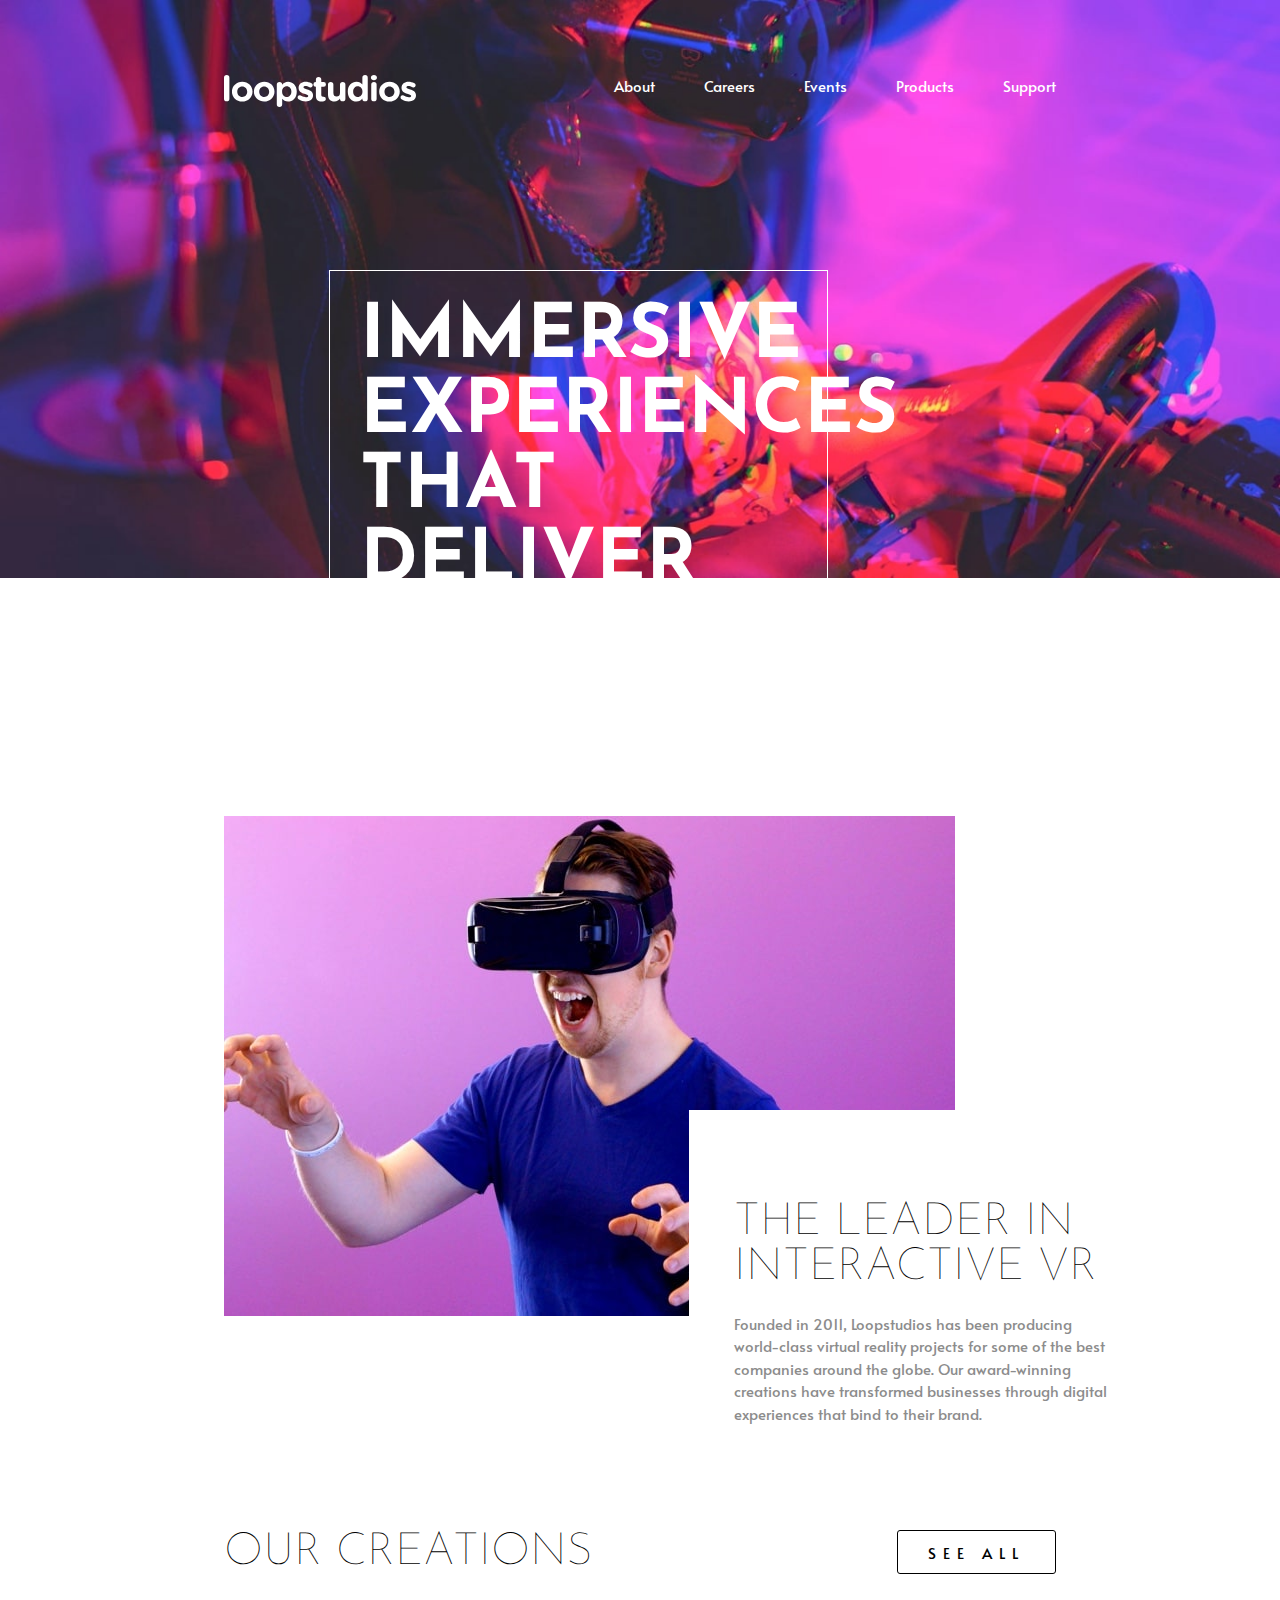
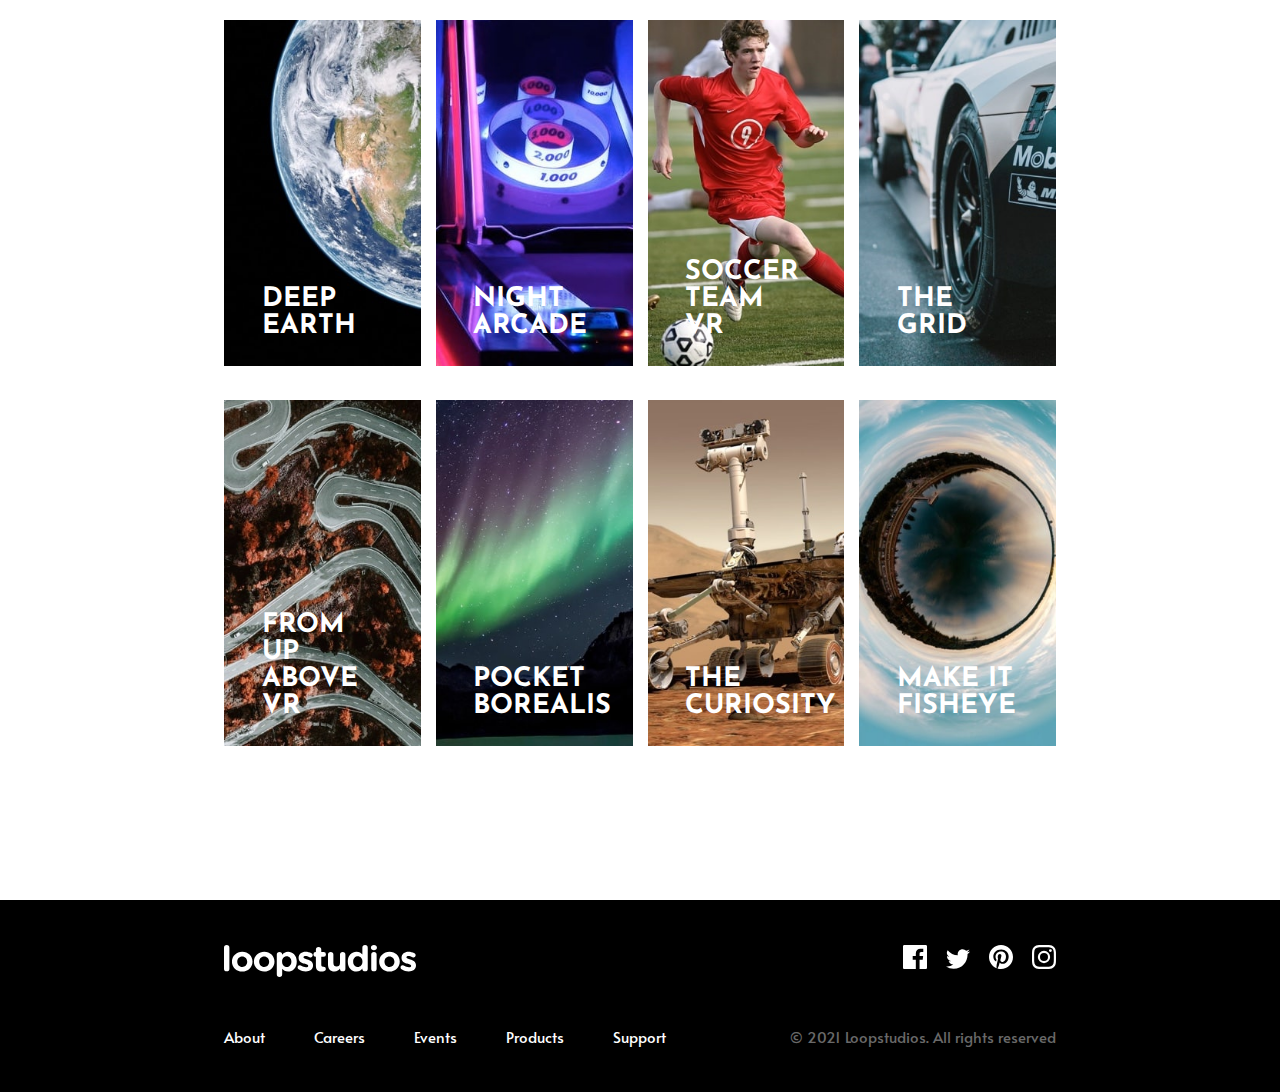
==== index.html @ a012b745 "Add files via upload" ====
<!DOCTYPE html>
<html lang="en">
<head>
  <meta charset="UTF-8">
  <meta name="viewport" content="width=device-width, initial-scale=1.0"> <!-- displays site properly based on user's device -->
  <link rel="preconnect" href="https://fonts.gstatic.com">
  <link href="https://fonts.googleapis.com/css2?family=Alata&display=swap" rel="stylesheet">
  <link rel="preconnect" href="https://fonts.gstatic.com">
  <link href="https://fonts.googleapis.com/css2?family=Josefin+Sans:wght@300&display=swap" rel="stylesheet">

  <link href="css/style.css" rel="stylesheet" type="text/css">

  <link rel="icon" type="image/png" sizes="32x32" href="./images/favicon-32x32.png">
  
  <title>Frontend Mentor | Loopstudios landing page</title>


</head>
<body>
  <header class="header">
    <picture>
      <source srcset="images/mobile/image-hero.jpg"  media="(max-width:480px)" alt="image-hero-mobile">
      <img class="header__desktop" src="images/desktop/image-hero.jpg" alt="image-hero">
  </picture>
  <div class="burger">
    <input id="toggle" type="checkbox" class="burger__checkbox">
    <label for="toggle" class="burger__button">
      <span class="burger__icon"></span>
    </label>
    <nav class="burger__nav">
      <ul class="burger__list">
        <li class="burger__item"><a href="#" class="burger__link">About</a></li>
        <li class="burger__item"><a href="#" class="burger__link">Careers</a></li>
        <li class="burger__item"><a href="#" class="burger__link">Events</a></li>
        <li class="burger__item"><a href="#" class="burger__link">Products</a></li>
        <li class="burger__item"><a href="#" class="burger__link">Support</a></li>
      </ul>
    </nav>
  </div>
    <div class="header__nav">
      <img src="images/logo.svg" alt="Logo" class="header__logo">
      <ul class="header__list list">
        <li class="header__list--item list--item"><a href="#" class="header__list--link list--link">About</a></li>
        <li class="header__list--item list--item"><a href="#" class="header__list--link list--link">Careers</a></li>
        <li class="header__list--item list--item"><a href="#" class="header__list--link list--link">Events</a></li>
        <li class="header__list--item list--item"><a href="#" class="header__list--link list--link">Products</a></li>
        <li class="header__list--item list--item"><a href="#" class="header__list--link list--link">Support</a></li>
      </ul>
    </div>
    <div class="header__title">
      <h1>Immersive experiences that deliver</h1>
    </div>
  </header>
  
  <main class="main">
    <div class="virtual">
      <picture>
      <source srcset="images/mobile/image-interactive.jpg" style="width:60%; display:inline-block;"
        media="(max-width:480px)">
        <img class="" src="images/desktop/image-interactive.jpg" alt="interactive">
      </picture>
      <div class="description">
        <h1>The leader in interactive VR</h1>
        <p>Founded in 2011, Loopstudios has been producing world-class virtual reality
          projects for some of the best companies around the globe. Our award-winning
          creations have transformed businesses through digital experiences that bind
          to their brand.</p>
      </div>
    </div>
  
    <div class="creations">
        <h1>Our creations</h1>
        <a href="#" class="btn">see all</a>
    </div>
    <div class="container">
      <div class="item">
        <picture>
          <source srcset="images/mobile/image-deep-earth.jpg"  media="(max-width:480px)" alt="image-deep-earth">
          <img src="images/desktop/image-deep-earth.jpg" alt="image-deep-earth">
        </picture>
        <a class="caption" href="#">Deep earth</a>
      </div>
      <div class="item">
        <picture>
          <source srcset="images/mobile/image-night-arcade.jpg"
            media="(max-width:480px)" alt="image-night-arcade">
            <img src="images/desktop/image-night-arcade.jpg" alt="image-night-arcade">
          </picture>
          <a class="caption" href="#">Night arcade</a>
      </div>
      <div class="item">
        <picture>
          <source srcset="images/mobile/image-soccer-team.jpg"
            media="(max-width:480px)" alt="image-soccer-team">
          <img src="images/desktop/image-soccer-team.jpg" alt="image-soccer-team">
        </picture>
        <a class="caption" href="#">Soccer team VR</a>
      </div>
      <div class="item">
        <picture>
          <source srcset="images/mobile/image-grid.jpg"
            media="(max-width:480px)" alt="image-grid">
          <img src="images/desktop/image-grid.jpg" alt="image-grid">
        </picture>
        <a class="caption" href="#" style="width:49%">The grid</a>
      </div>
      <div class="item">
        <picture>
          <source srcset="images/mobile/image-from-above.jpg"
            media="(max-width:480px)" alt="image-from-above">
          <img src="images/desktop/image-from-above.jpg" alt="image-from-above">
        </picture>
        <a class="caption" href="#">From up above VR</a>
      </div>
      <div class="item">
        <picture>
          <source srcset="images/mobile/image-pocket-borealis.jpg"
            media="(max-width:480px)" alt="image-pocket-borealis">
          <img src="images/desktop/image-pocket-borealis.jpg" alt="image-pocket-borealis">
        </picture>
        <a class="caption" href="#">Pocket borealis</a>
      </div>
      <div class="item">
        <picture>
          <source srcset="images/mobile/image-curiosity.jpg"
            media="(max-width:480px)" alt="image-curiosity">
          <img src="images/desktop/image-curiosity.jpg" alt="image-curiosity">
        </picture>
        <a class="caption" href="#">The curiosity</a>
      </div>
      <div class="item">
        <picture>
          <source srcset="images/mobile/image-fisheye.jpg"
            media="(max-width:480px)" alt="image-fisheye">
          <img src="images/desktop/image-fisheye.jpg" alt="image-fisheye">
        </picture>
        <a class="caption" href="#">Make it fisheye</a>
      </div>
    </div>
  </main>
  
  <footer class="footer">
    <div class="footer__one">
      <img src="images/logo.svg" alt="footer_logo">
      <div class="footer__objects">
        <a class="list--link" href="#"><img src="images/icon-facebook.svg" alt="facebook"></a>
        <a class="list--link" href="#"><img src="images/icon-twitter.svg" alt="twitter"></a>
        <a class="list--link" href="#"><img src="images/icon-pinterest.svg" alt="pinterest"></a>
        <a class="list--link" href="#"><img src="images/icon-instagram.svg" alt="instagram"></a>
      </div>
    </div>
    <div class="footer__two">
      <ul class="footer__list">
        <li class="list--item" id="f_list--item"><a href="#" class="list--link">About</a></li>
        <li class="list--item" id="f_list--item"><a href="#" class="list--link">Careers</a></li>
        <li class="list--item" id="f_list--item"><a href="#" class="list--link">Events</a></li>
        <li class="list--item" id="f_list--item"><a href="#" class="list--link">Products</a></li>
        <li class="list--item" id="f_list--item"><a href="#" class="list--link">Support</a></li>
      </ul>
      <div class="copyright">
        <p> &copy; 2021 Loopstudios. All rights reserved</p>
      </div>
    </div>
  </footer>




<!--  About
Careers
Events
Products
Support

Immersive experiences that deliver

The leader in interactive VR

Founded in 2011, Loopstudios has been producing world-class virtual reality 
projects for some of the best companies around the globe. Our award-winning 
creations have transformed businesses through digital experiences that bind 
to their brand.

Our creations

See all

Deep earth
Night arcade
Soccer team VR
The grid
From up above VR
Pocket borealis
The curiosity
Make it fisheye

About
Careers
Events
Products
Support

© 2021 Loopstudios. All rights reserved.--->



</body>
</html>
---- css/style.css ----
@keyframes pulse {
  0% {
    opacity: 1; }
  25% {
    opacity: .75; }
  50% {
    opacity: .5; }
  75% {
    opacity: .25; }
  100% {
    opacity: 0; } }

:root {
  --white: hsl(0, 0%, 100%);
  --black: hsl(0, 0%, 0%);
  --dark-gray: hsl(0, 0%, 55%);
  --very-dark-gray:  hsl(0, 0%, 41%); }

* {
  margin: 0;
  padding: 0; }

*,
*::after,
*::before {
  box-sizing: inherit; }

html {
  box-sizing: border-box;
  font-size: 93.75%;
  font-family: 'Alata', 'Josefin Sans', sans-serif; }

a.btn {
  float: right;
  text-transform: uppercase;
  letter-spacing: .7ch;
  border: 1px solid black;
  padding: .7rem 2rem .7rem;
  text-decoration: none;
  color: var(--black);
  border-radius: 3px; }
  @media only screen and (min-device-width: 320px) and (max-device-width: 480px) {
    a.btn {
      float: none;
      position: absolute;
      transform: translateX(55%);
      top: 82rem; } }
  a.btn:link, a.btn:visited {
    color: var(--black); }
  a.btn:hover, a.btn:active {
    background-color: var(--black);
    color: var(--white); }

.list--item {
  display: inline-block; }
  .list--item:not(:last-child) {
    margin-right: 3rem; }
    @media only screen and (min-device-width: 768px) and (max-device-width: 1024px) {
      .list--item:not(:last-child) {
        margin-right: 2rem; } }

.list--link {
  position: relative; }
  .list--link:link, .list--link:visited {
    color: var(--white);
    text-decoration: none; }
  .list--link:hover, .list--link:active {
    color: var(--white);
    text-decoration: none; }
  .list--link:hover::after {
    content: "";
    display: inline-block;
    width: 1.5rem;
    height: 2px;
    background-color: white;
    position: absolute;
    top: 2rem;
    right: 16%;
    animation: pulse 1.5s infinite ease-in-out; }

.burger {
  display: none; }
  @media only screen and (min-device-width: 320px) and (max-device-width: 480px) {
    .burger {
      display: block;
      position: absolute;
      right: 2rem;
      top: 5rem; } }
  .burger__checkbox {
    display: none; }
  .burger__button {
    cursor: pointer; }
  .burger__icon {
    position: relative; }
    .burger__icon, .burger__icon::before, .burger__icon::after {
      display: inline-block;
      width: 2rem;
      height: 2px;
      background-color: var(--white); }
    .burger__icon::before {
      content: "";
      position: absolute;
      top: -.5rem; }
    .burger__icon::after {
      content: "";
      position: absolute;
      top: .5rem; }
  .burger__nav {
    position: absolute;
    transition: transform 1s ease-in-out; }
  .burger__list {
    display: none;
    list-style-type: none;
    position: relative;
    top: 1.5rem;
    left: 5rem; }
  .burger__item {
    display: inline;
    margin-right: .9rem; }
  .burger__link {
    text-decoration: none; }
    .burger__link:link, .burger__link:visited {
      color: var(--white);
      text-decoration: none; }
    .burger__link:hover, .burger__link:active {
      color: var(--white);
      text-decoration: none; }
  .burger__checkbox:checked ~ .burger__nav .burger__list {
    display: inline-flex; }
  .burger__checkbox:checked ~ .burger__nav {
    transform: translate(-122%); }

.creations {
  margin-top: 8rem;
  margin-bottom: 3rem; }
  .creations::after {
    content: "";
    clear: both;
    display: table; }
  @media only screen and (min-device-width: 769px) and (max-device-width: 1600px) {
    .creations {
      margin-top: 14rem; } }
  @media only screen and (min-device-width: 768px) and (max-device-width: 1024px) {
    .creations {
      margin-top: 10rem; } }
  @media only screen and (min-device-width: 320px) and (max-device-width: 480px) {
    .creations {
      position: relative;
      margin-top: 23rem; } }
  .creations h1 {
    text-transform: uppercase;
    font-family: 'Josefin Sans', sans-serif;
    font-size: 3rem;
    font-weight: lighter;
    float: left; }
    @media only screen and (min-device-width: 320px) and (max-device-width: 480px) {
      .creations h1 {
        float: none;
        text-align: center;
        font-size: 2rem; } }

.footer {
  background-color: var(--black); }
  @media only screen and (min-device-width: 320px) and (max-device-width: 480px) {
    .footer {
      position: relative;
      text-align: center;
      padding-bottom: 4rem; } }
  .footer__one {
    width: 65%;
    margin: 0 auto;
    padding-top: 3rem; }
    @media only screen and (max-width: 1200px) {
      .footer__one {
        width: 75%; } }
  .footer__two {
    width: 65%;
    margin: 0 auto;
    padding-top: 3rem;
    padding-bottom: 3rem; }
    @media only screen and (max-width: 1200px) {
      .footer__two {
        width: 75%; } }
    @media only screen and (min-device-width: 768px) and (max-device-width: 1024px) {
      .footer__two {
        padding-top: 1rem; } }
    @media only screen and (min-device-width: 320px) and (max-device-width: 480px) {
      .footer__two {
        padding-top: 2rem; } }
    .footer__two ul {
      display: inline-block; }
      @media only screen and (min-device-width: 768px) and (max-device-width: 1024px) {
        .footer__two ul li:not(:last-child) {
          margin-right: 2rem; } }
      @media only screen and (min-device-width: 320px) and (max-device-width: 480px) {
        .footer__two ul li {
          display: block; } }
  .footer__objects {
    float: right; }
    @media only screen and (min-device-width: 320px) and (max-device-width: 480px) {
      .footer__objects {
        float: none;
        position: absolute;
        bottom: 4rem;
        left: 2rem;
        transform: translateX(50%); } }
    .footer__objects a:not(:last-child) {
      margin-right: 1rem; }

.copyright {
  float: right;
  color: var(--very-dark-gray); }
  @media only screen and (min-device-width: 768px) and (max-device-width: 1024px) {
    .copyright {
      float: none;
      margin-top: 1.5rem; } }
  @media only screen and (min-device-width: 320px) and (max-device-width: 480px) {
    .copyright p {
      padding-top: 4rem;
      padding-right: 1.5rem; } }

@media only screen and (min-device-width: 320px) and (max-device-width: 480px) {
  #f_list--item {
    margin-right: 0;
    margin-bottom: 1rem; } }

.container {
  display: grid;
  grid-template-rows: auto auto;
  grid-template-columns: auto auto auto auto;
  width: auto;
  column-gap: 1rem;
  row-gap: 2rem; }
  @media only screen and (max-width: 1200px) {
    .container {
      grid-template-columns: repeat(3, auto);
      column-gap: .5rem;
      row-gap: .5rem; } }
  @media only screen and (min-device-width: 768px) and (max-device-width: 1024px) {
    .container {
      grid-template-columns: repeat(4, auto); } }
  @media only screen and (min-device-width: 320px) and (max-device-width: 480px) {
    .container {
      display: block; } }

.item {
  position: relative;
  transition: opacity .3s ease-in; }
  @media only screen and (min-device-width: 320px) and (max-device-width: 480px) {
    .item {
      margin-bottom: 1rem; } }
  .item a {
    text-decoration: none;
    transition: color 1s ease-in; }
  .item:hover {
    cursor: pointer;
    opacity: .6; }
    .item:hover a {
      color: var(--black);
      font-weight: 800; }
  .item img {
    width: 100%; }

.caption {
  width: 60%;
  text-transform: uppercase;
  font-family: 'Josefin Sans', sans-serif;
  font-size: 1.8rem;
  font-weight: bolder;
  color: var(--white);
  position: absolute;
  bottom: 2rem;
  left: 2.5rem; }
  @media only screen and (min-device-width: 768px) and (max-device-width: 1024px) {
    .caption {
      width: 59%;
      font-size: 1rem;
      left: 1rem;
      bottom: 1rem; } }
  @media only screen and (min-device-width: 320px) and (max-device-width: 480px) {
    .caption {
      width: 45%;
      font-size: 1.5rem;
      left: 1rem;
      bottom: 1rem; } }

.header {
  background: top;
  background-size: cover;
  height: 75vh;
  position: relative; }
  @media only screen and (min-device-width: 768px) and (max-device-width: 1024px) {
    .header {
      height: 50vh; } }
  @media only screen and (min-device-width: 320px) and (max-device-width: 480px) {
    .header {
      height: 100vh; } }
  .header__desktop {
    position: absolute;
    width: 100%; }
    @media only screen and (min-device-width: 768px) and (max-device-width: 1024px) and (orientation: portrait) {
      .header__desktop {
        width: 100%; } }
  .header__nav {
    width: 65%;
    margin: 0 auto;
    padding-top: 5rem; }
    .header__nav::after {
      content: "";
      clear: both;
      display: table; }
    @media only screen and (max-width: 1200px) {
      .header__nav {
        width: 75%; } }
    @media only screen and (min-device-width: 320px) and (max-device-width: 480px) {
      .header__nav {
        width: 79%; } }
  .header__logo {
    position: relative;
    float: left; }
    @media only screen and (min-device-width: 768px) and (max-device-width: 1024px) and (orientation: portrait) {
      .header__logo {
        float: none; } }
  .header__list {
    float: right; }
    @media only screen and (min-device-width: 768px) and (max-device-width: 1024px) and (orientation: portrait) {
      .header__list {
        float: none;
        position: relative;
        top: 1.5rem;
        left: 8.5rem; } }
    @media only screen and (min-device-width: 320px) and (max-device-width: 480px) {
      .header__list {
        display: none; } }
  .header__title {
    position: absolute;
    top: 18rem;
    left: 21.93rem;
    text-transform: uppercase;
    font-family: 'Josefin Sans', sans-serif;
    font-size: 2.5rem;
    font-weight: lighter;
    color: var(--white);
    border: 1px solid var(--white);
    padding: 2rem 2.5rem 2rem 2rem;
    width: 39%; }
    @media only screen and (min-device-width: 768px) and (max-device-width: 1024px) {
      .header__title {
        left: 8.5rem;
        top: 11rem;
        font-size: 1.5rem; } }
    @media only screen and (min-device-width: 320px) and (max-device-width: 480px) {
      .header__title {
        top: 20rem;
        left: 2.5rem;
        width: 82%;
        font-size: 1.3rem;
        padding: 1rem; } }

.main {
  width: 65%;
  margin: 7rem auto 10rem; }
  @media only screen and (min-device-width: 769px) and (max-device-width: 1600px) {
    .main {
      margin-top: 8rem; } }
  @media only screen and (min-device-width: 768px) and (max-device-width: 1024px) {
    .main {
      width: 75%;
      margin-top: 6rem;
      margin-bottom: 3rem; } }
  @media only screen and (min-device-width: 320px) and (max-device-width: 480px) {
    .main {
      width: 90%;
      margin-top: 3rem; } }

.virtual {
  position: relative; }
  @media only screen and (min-device-width: 768px) and (max-device-width: 1024px) {
    .virtual img {
      width: 52%; } }
  @media only screen and (min-device-width: 320px) and (max-device-width: 480px) {
    .virtual img {
      width: 100%; } }

.description {
  width: 55%;
  padding: 6rem 7.5rem 6rem 9rem;
  position: absolute;
  top: 14rem;
  background-color: white;
  left: 39rem; }
  @media only screen and (min-device-width: 769px) and (max-device-width: 1600px) {
    .description {
      top: 21rem;
      left: 31rem;
      padding-right: 2rem;
      padding-left: 3rem; } }
  @media only screen and (min-device-width: 768px) and (max-device-width: 1024px) {
    .description {
      padding-bottom: 2rem;
      padding-top: 2rem;
      width: 67%;
      left: 19rem;
      top: 8rem; } }
  @media only screen and (min-device-width: 320px) and (max-device-width: 480px) {
    .description {
      width: auto;
      top: 17rem;
      left: 0;
      padding: 0; } }
  .description h1 {
    text-transform: uppercase;
    font-family: 'Josefin Sans', sans-serif;
    font-size: 3rem;
    line-height: 1;
    margin-bottom: 1.5rem;
    font-weight: lighter; }
    @media only screen and (min-device-width: 768px) and (max-device-width: 1024px) {
      .description h1 {
        font-size: 2.5rem; } }
    @media only screen and (min-device-width: 320px) and (max-device-width: 480px) {
      .description h1 {
        margin-top: 1.5rem;
        font-size: 2rem;
        text-align: center; } }
  .description p {
    color: var(--dark-gray);
    line-height: 1.5; }
    @media only screen and (min-device-width: 320px) and (max-device-width: 480px) {
      .description p {
        text-align: center;
        line-height: 1.8;
        padding: 0 1.5rem; } }
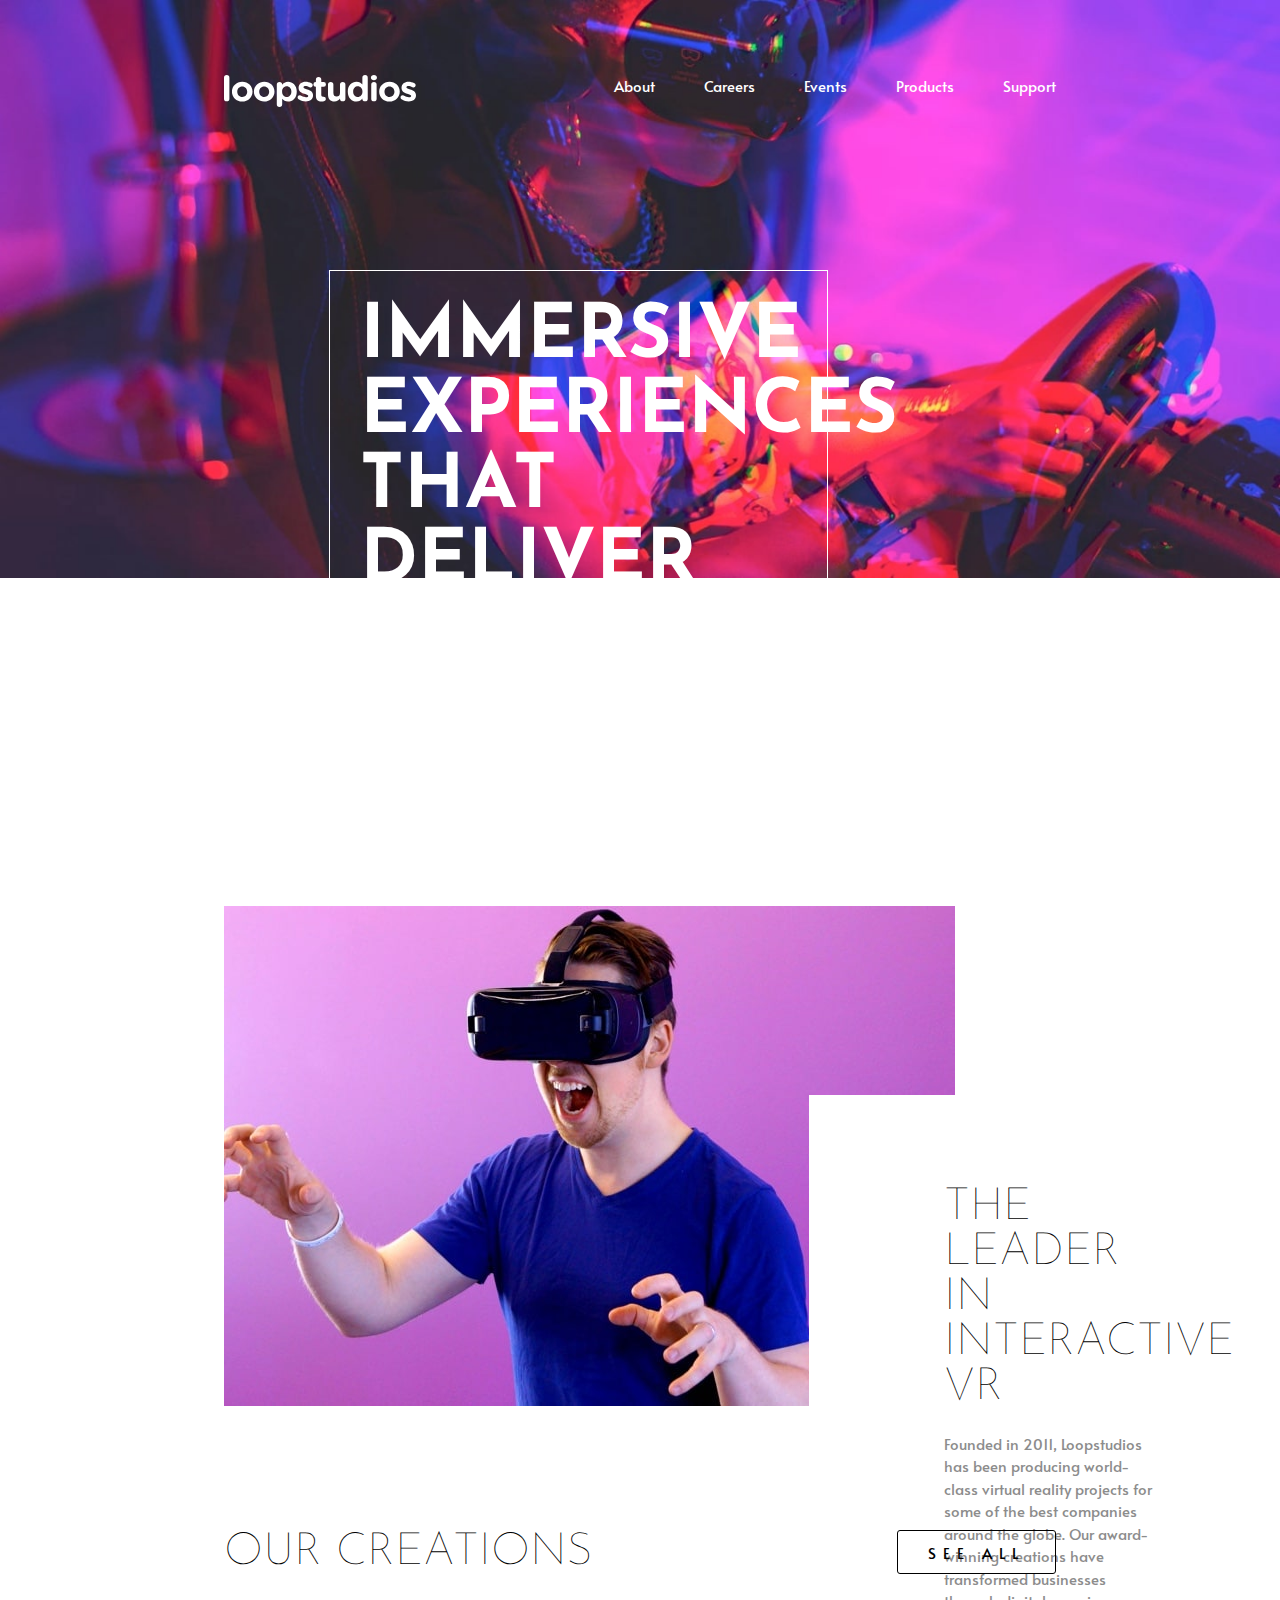
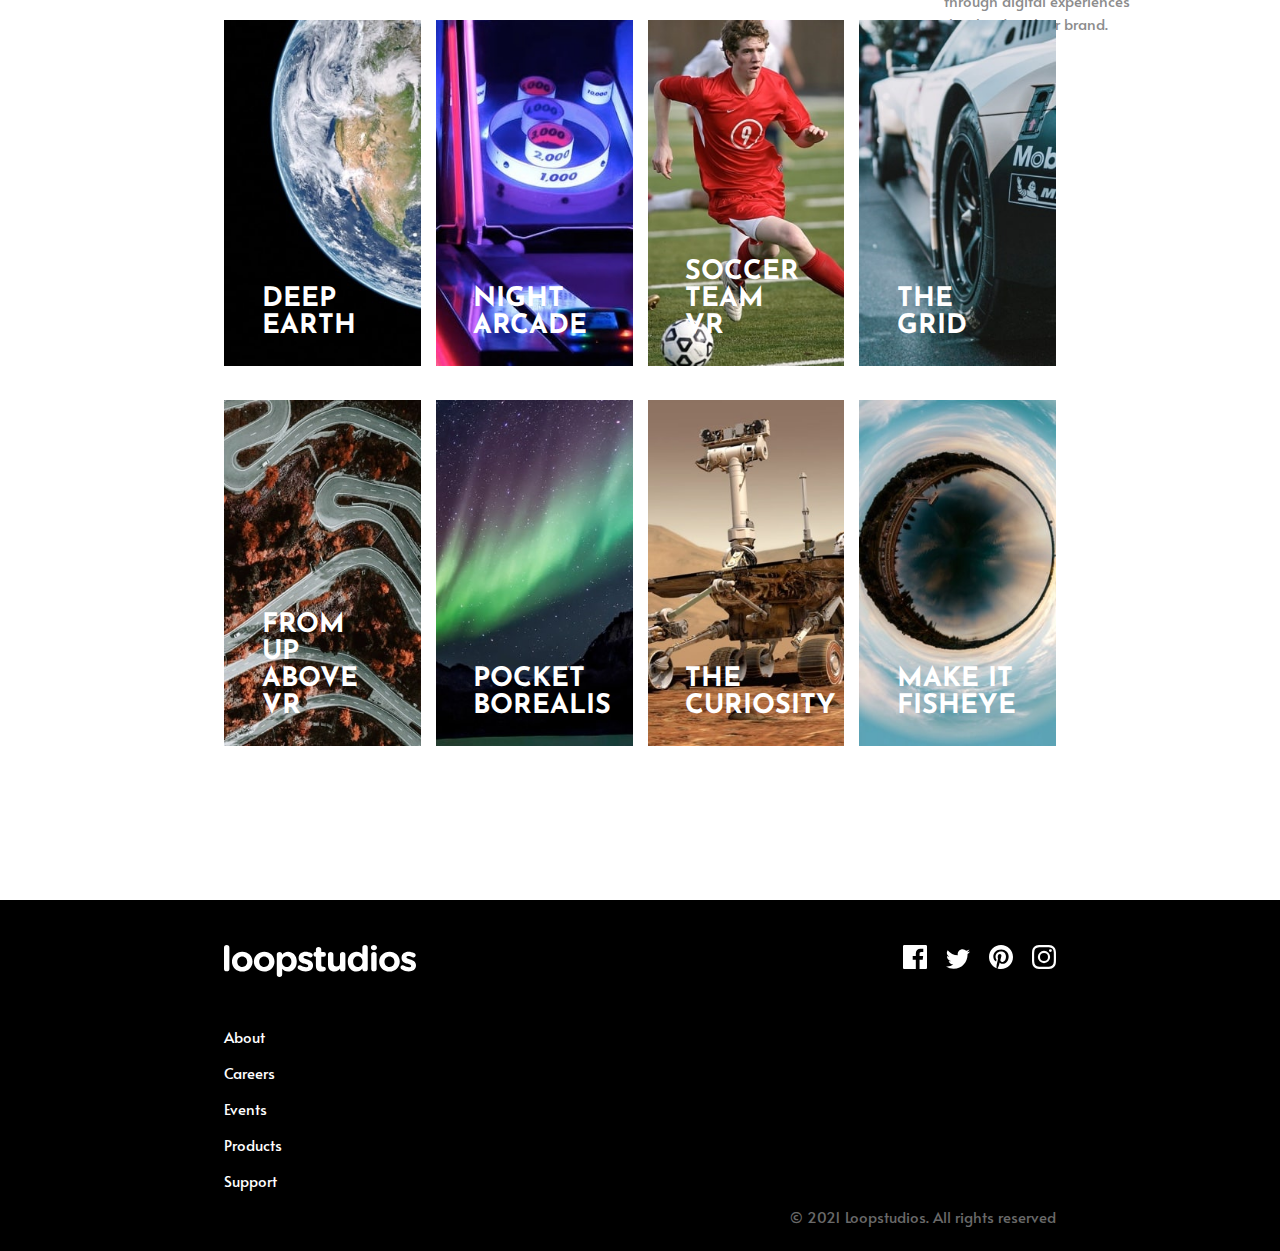
==== commit 64a6433f: "Add files via upload" ====
--- a/index.html
+++ b/index.html
@@ -19,7 +19,7 @@
 <body>
   <header class="header">
     <picture>
-      <source srcset="images/mobile/image-hero.jpg"  media="(max-width:480px)" alt="image-hero-mobile">
+      <source srcset="images/mobile/image-hero.jpg"  media="(max-width:480px)">
       <img class="header__desktop" src="images/desktop/image-hero.jpg" alt="image-hero">
   </picture>
   <div class="burger">
@@ -39,12 +39,12 @@
   </div>
     <div class="header__nav">
       <img src="images/logo.svg" alt="Logo" class="header__logo">
-      <ul class="header__list list">
-        <li class="header__list--item list--item"><a href="#" class="header__list--link list--link">About</a></li>
-        <li class="header__list--item list--item"><a href="#" class="header__list--link list--link">Careers</a></li>
-        <li class="header__list--item list--item"><a href="#" class="header__list--link list--link">Events</a></li>
-        <li class="header__list--item list--item"><a href="#" class="header__list--link list--link">Products</a></li>
-        <li class="header__list--item list--item"><a href="#" class="header__list--link list--link">Support</a></li>
+      <ul class="header__list">
+        <li class="list--item"><a href="#" class="list--link">About</a></li>
+        <li class="list--item"><a href="#" class="list--link">Careers</a></li>
+        <li class="list--item"><a href="#" class="list--link">Events</a></li>
+        <li class="list--item"><a href="#" class="list--link">Products</a></li>
+        <li class="list--item"><a href="#" class="list--link">Support</a></li>
       </ul>
     </div>
     <div class="header__title">
@@ -75,7 +75,7 @@
     <div class="container">
       <div class="item">
         <picture>
-          <source srcset="images/mobile/image-deep-earth.jpg"  media="(max-width:480px)" alt="image-deep-earth">
+          <source srcset="images/mobile/image-deep-earth.jpg"  media="(max-width:480px)">
           <img src="images/desktop/image-deep-earth.jpg" alt="image-deep-earth">
         </picture>
         <a class="caption" href="#">Deep earth</a>
@@ -83,7 +83,7 @@
       <div class="item">
         <picture>
           <source srcset="images/mobile/image-night-arcade.jpg"
-            media="(max-width:480px)" alt="image-night-arcade">
+            media="(max-width:480px)">
             <img src="images/desktop/image-night-arcade.jpg" alt="image-night-arcade">
           </picture>
           <a class="caption" href="#">Night arcade</a>
@@ -91,7 +91,7 @@
       <div class="item">
         <picture>
           <source srcset="images/mobile/image-soccer-team.jpg"
-            media="(max-width:480px)" alt="image-soccer-team">
+            media="(max-width:480px)">
           <img src="images/desktop/image-soccer-team.jpg" alt="image-soccer-team">
         </picture>
         <a class="caption" href="#">Soccer team VR</a>
@@ -99,7 +99,7 @@
       <div class="item">
         <picture>
           <source srcset="images/mobile/image-grid.jpg"
-            media="(max-width:480px)" alt="image-grid">
+            media="(max-width:480px)">
           <img src="images/desktop/image-grid.jpg" alt="image-grid">
         </picture>
         <a class="caption" href="#" style="width:49%">The grid</a>
@@ -107,7 +107,7 @@
       <div class="item">
         <picture>
           <source srcset="images/mobile/image-from-above.jpg"
-            media="(max-width:480px)" alt="image-from-above">
+            media="(max-width:480px)">
           <img src="images/desktop/image-from-above.jpg" alt="image-from-above">
         </picture>
         <a class="caption" href="#">From up above VR</a>
@@ -115,7 +115,7 @@
       <div class="item">
         <picture>
           <source srcset="images/mobile/image-pocket-borealis.jpg"
-            media="(max-width:480px)" alt="image-pocket-borealis">
+            media="(max-width:480px)">
           <img src="images/desktop/image-pocket-borealis.jpg" alt="image-pocket-borealis">
         </picture>
         <a class="caption" href="#">Pocket borealis</a>
@@ -123,7 +123,7 @@
       <div class="item">
         <picture>
           <source srcset="images/mobile/image-curiosity.jpg"
-            media="(max-width:480px)" alt="image-curiosity">
+            media="(max-width:480px)">
           <img src="images/desktop/image-curiosity.jpg" alt="image-curiosity">
         </picture>
         <a class="caption" href="#">The curiosity</a>
@@ -131,7 +131,7 @@
       <div class="item">
         <picture>
           <source srcset="images/mobile/image-fisheye.jpg"
-            media="(max-width:480px)" alt="image-fisheye">
+            media="(max-width:480px)">
           <img src="images/desktop/image-fisheye.jpg" alt="image-fisheye">
         </picture>
         <a class="caption" href="#">Make it fisheye</a>
@@ -151,11 +151,11 @@
     </div>
     <div class="footer__two">
       <ul class="footer__list">
-        <li class="list--item" id="f_list--item"><a href="#" class="list--link">About</a></li>
-        <li class="list--item" id="f_list--item"><a href="#" class="list--link">Careers</a></li>
-        <li class="list--item" id="f_list--item"><a href="#" class="list--link">Events</a></li>
-        <li class="list--item" id="f_list--item"><a href="#" class="list--link">Products</a></li>
-        <li class="list--item" id="f_list--item"><a href="#" class="list--link">Support</a></li>
+        <li class="footer__list--item"><a href="#" class="list--link">About</a></li>
+        <li class="footer__list--item"><a href="#" class="list--link">Careers</a></li>
+        <li class="footer__list--item"><a href="#" class="list--link">Events</a></li>
+        <li class="footer__list--item"><a href="#" class="list--link">Products</a></li>
+        <li class="footer__list--item"><a href="#" class="list--link">Support</a></li>
       </ul>
       <div class="copyright">
         <p> &copy; 2021 Loopstudios. All rights reserved</p>
--- a/css/style.css
+++ b/css/style.css
@@ -39,12 +39,15 @@
   text-decoration: none;
   color: var(--black);
   border-radius: 3px; }
-  @media only screen and (min-device-width: 320px) and (max-device-width: 480px) {
+  @media screen and (max-device-width: 480px) {
     a.btn {
       float: none;
-      position: absolute;
-      transform: translateX(55%);
-      top: 82rem; } }
+      display: block;
+      width: 50%;
+      position: relative;
+      text-align: center;
+      margin: 0 auto;
+      top: 83rem; } }
   a.btn:link, a.btn:visited {
     color: var(--black); }
   a.btn:hover, a.btn:active {
@@ -55,9 +58,6 @@
   display: inline-block; }
   .list--item:not(:last-child) {
     margin-right: 3rem; }
-    @media only screen and (min-device-width: 768px) and (max-device-width: 1024px) {
-      .list--item:not(:last-child) {
-        margin-right: 2rem; } }
 
 .list--link {
   position: relative; }
@@ -107,7 +107,7 @@
       top: .5rem; }
   .burger__nav {
     position: absolute;
-    transition: transform 1s ease-in-out; }
+    transition: transform .9s ease-in-out; }
   .burger__list {
     display: none;
     list-style-type: none;
@@ -128,101 +128,69 @@
   .burger__checkbox:checked ~ .burger__nav .burger__list {
     display: inline-flex; }
   .burger__checkbox:checked ~ .burger__nav {
-    transform: translate(-122%); }
+    transform: translate(-129%); }
 
 .creations {
+  position: relative;
   margin-top: 8rem;
   margin-bottom: 3rem; }
   .creations::after {
     content: "";
     clear: both;
     display: table; }
-  @media only screen and (min-device-width: 769px) and (max-device-width: 1600px) {
+  @media screen and (max-device-width: 480px) {
     .creations {
-      margin-top: 14rem; } }
-  @media only screen and (min-device-width: 768px) and (max-device-width: 1024px) {
-    .creations {
-      margin-top: 10rem; } }
-  @media only screen and (min-device-width: 320px) and (max-device-width: 480px) {
-    .creations {
-      position: relative;
-      margin-top: 23rem; } }
+      margin-top: 6rem;
+      margin-bottom: 0; } }
   .creations h1 {
     text-transform: uppercase;
     font-family: 'Josefin Sans', sans-serif;
     font-size: 3rem;
     font-weight: lighter;
     float: left; }
-    @media only screen and (min-device-width: 320px) and (max-device-width: 480px) {
+    @media screen and (max-device-width: 480px) {
       .creations h1 {
+        font-size: 2rem;
         float: none;
-        text-align: center;
-        font-size: 2rem; } }
+        text-align: center; } }
 
 .footer {
   background-color: var(--black); }
-  @media only screen and (min-device-width: 320px) and (max-device-width: 480px) {
+  @media screen and (max-device-width: 480px) {
     .footer {
-      position: relative;
       text-align: center;
-      padding-bottom: 4rem; } }
+      padding-bottom: 3rem; } }
   .footer__one {
     width: 65%;
     margin: 0 auto;
     padding-top: 3rem; }
-    @media only screen and (max-width: 1200px) {
-      .footer__one {
-        width: 75%; } }
   .footer__two {
     width: 65%;
     margin: 0 auto;
     padding-top: 3rem;
     padding-bottom: 3rem; }
-    @media only screen and (max-width: 1200px) {
+    @media screen and (max-device-width: 480px) {
       .footer__two {
-        width: 75%; } }
-    @media only screen and (min-device-width: 768px) and (max-device-width: 1024px) {
-      .footer__two {
-        padding-top: 1rem; } }
-    @media only screen and (min-device-width: 320px) and (max-device-width: 480px) {
-      .footer__two {
-        padding-top: 2rem; } }
-    .footer__two ul {
-      display: inline-block; }
-      @media only screen and (min-device-width: 768px) and (max-device-width: 1024px) {
-        .footer__two ul li:not(:last-child) {
-          margin-right: 2rem; } }
-      @media only screen and (min-device-width: 320px) and (max-device-width: 480px) {
-        .footer__two ul li {
-          display: block; } }
+        padding-top: 0; } }
+  .footer__list--item {
+    margin-bottom: 1rem; }
   .footer__objects {
     float: right; }
-    @media only screen and (min-device-width: 320px) and (max-device-width: 480px) {
+    @media screen and (max-device-width: 480px) {
       .footer__objects {
         float: none;
-        position: absolute;
-        bottom: 4rem;
-        left: 2rem;
-        transform: translateX(50%); } }
+        position: relative;
+        top: 15rem; } }
     .footer__objects a:not(:last-child) {
       margin-right: 1rem; }
 
 .copyright {
   float: right;
   color: var(--very-dark-gray); }
-  @media only screen and (min-device-width: 768px) and (max-device-width: 1024px) {
+  @media screen and (max-device-width: 480px) {
     .copyright {
       float: none;
-      margin-top: 1.5rem; } }
-  @media only screen and (min-device-width: 320px) and (max-device-width: 480px) {
-    .copyright p {
-      padding-top: 4rem;
-      padding-right: 1.5rem; } }
-
-@media only screen and (min-device-width: 320px) and (max-device-width: 480px) {
-  #f_list--item {
-    margin-right: 0;
-    margin-bottom: 1rem; } }
+      margin-top: 5rem; } }
 
 .container {
   display: grid;
@@ -231,22 +199,14 @@
   width: auto;
   column-gap: 1rem;
   row-gap: 2rem; }
-  @media only screen and (max-width: 1200px) {
-    .container {
-      grid-template-columns: repeat(3, auto);
-      column-gap: .5rem;
-      row-gap: .5rem; } }
-  @media only screen and (min-device-width: 768px) and (max-device-width: 1024px) {
-    .container {
-      grid-template-columns: repeat(4, auto); } }
-  @media only screen and (min-device-width: 320px) and (max-device-width: 480px) {
+  @media screen and (max-device-width: 480px) {
     .container {
       display: block; } }
 
 .item {
   position: relative;
   transition: opacity .3s ease-in; }
-  @media only screen and (min-device-width: 320px) and (max-device-width: 480px) {
+  @media screen and (max-device-width: 480px) {
     .item {
       margin-bottom: 1rem; } }
   .item a {
@@ -271,36 +231,21 @@
   position: absolute;
   bottom: 2rem;
   left: 2.5rem; }
-  @media only screen and (min-device-width: 768px) and (max-device-width: 1024px) {
+  @media screen and (max-device-width: 480px) {
     .caption {
-      width: 59%;
-      font-size: 1rem;
-      left: 1rem;
-      bottom: 1rem; } }
-  @media only screen and (min-device-width: 320px) and (max-device-width: 480px) {
-    .caption {
-      width: 45%;
-      font-size: 1.5rem;
-      left: 1rem;
-      bottom: 1rem; } }
+      left: 0;
+      bottom: 1.5rem;
+      font-size: 1.6rem;
+      padding: 0 1.5rem; } }
 
 .header {
   background: top;
   background-size: cover;
   height: 75vh;
   position: relative; }
-  @media only screen and (min-device-width: 768px) and (max-device-width: 1024px) {
-    .header {
-      height: 50vh; } }
-  @media only screen and (min-device-width: 320px) and (max-device-width: 480px) {
-    .header {
-      height: 100vh; } }
   .header__desktop {
     position: absolute;
     width: 100%; }
-    @media only screen and (min-device-width: 768px) and (max-device-width: 1024px) and (orientation: portrait) {
-      .header__desktop {
-        width: 100%; } }
   .header__nav {
     width: 65%;
     margin: 0 auto;
@@ -309,27 +254,15 @@
       content: "";
       clear: both;
       display: table; }
-    @media only screen and (max-width: 1200px) {
+    @media screen and (max-device-width: 480px) {
       .header__nav {
-        width: 75%; } }
-    @media only screen and (min-device-width: 320px) and (max-device-width: 480px) {
-      .header__nav {
-        width: 79%; } }
+        width: 80%; } }
   .header__logo {
     position: relative;
     float: left; }
-    @media only screen and (min-device-width: 768px) and (max-device-width: 1024px) and (orientation: portrait) {
-      .header__logo {
-        float: none; } }
   .header__list {
     float: right; }
-    @media only screen and (min-device-width: 768px) and (max-device-width: 1024px) and (orientation: portrait) {
-      .header__list {
-        float: none;
-        position: relative;
-        top: 1.5rem;
-        left: 8.5rem; } }
-    @media only screen and (min-device-width: 320px) and (max-device-width: 480px) {
+    @media screen and (max-device-width: 480px) {
       .header__list {
         display: none; } }
   .header__title {
@@ -344,41 +277,25 @@
     border: 1px solid var(--white);
     padding: 2rem 2.5rem 2rem 2rem;
     width: 39%; }
-    @media only screen and (min-device-width: 768px) and (max-device-width: 1024px) {
+    @media screen and (max-device-width: 480px) {
       .header__title {
-        left: 8.5rem;
-        top: 11rem;
-        font-size: 1.5rem; } }
-    @media only screen and (min-device-width: 320px) and (max-device-width: 480px) {
-      .header__title {
-        top: 20rem;
-        left: 2.5rem;
         width: 82%;
-        font-size: 1.3rem;
-        padding: 1rem; } }
+        left: 3rem;
+        margin: 2rem 0;
+        font-size: 1.5rem;
+        padding: 2rem 1rem 1rem;
+        line-height: 1; } }
 
 .main {
   width: 65%;
-  margin: 7rem auto 10rem; }
-  @media only screen and (min-device-width: 769px) and (max-device-width: 1600px) {
+  margin: 14rem auto 10rem; }
+  @media screen and (max-device-width: 480px) {
     .main {
-      margin-top: 8rem; } }
-  @media only screen and (min-device-width: 768px) and (max-device-width: 1024px) {
-    .main {
-      width: 75%;
-      margin-top: 6rem;
-      margin-bottom: 3rem; } }
-  @media only screen and (min-device-width: 320px) and (max-device-width: 480px) {
-    .main {
-      width: 90%;
-      margin-top: 3rem; } }
+      width: 80%; } }
 
 .virtual {
   position: relative; }
-  @media only screen and (min-device-width: 768px) and (max-device-width: 1024px) {
-    .virtual img {
-      width: 52%; } }
-  @media only screen and (min-device-width: 320px) and (max-device-width: 480px) {
+  @media screen and (max-device-width: 480px) {
     .virtual img {
       width: 100%; } }
 
@@ -389,24 +306,10 @@
   top: 14rem;
   background-color: white;
   left: 39rem; }
-  @media only screen and (min-device-width: 769px) and (max-device-width: 1600px) {
+  @media screen and (max-device-width: 480px) {
     .description {
-      top: 21rem;
-      left: 31rem;
-      padding-right: 2rem;
-      padding-left: 3rem; } }
-  @media only screen and (min-device-width: 768px) and (max-device-width: 1024px) {
-    .description {
-      padding-bottom: 2rem;
-      padding-top: 2rem;
-      width: 67%;
-      left: 19rem;
-      top: 8rem; } }
-  @media only screen and (min-device-width: 320px) and (max-device-width: 480px) {
-    .description {
-      width: auto;
-      top: 17rem;
-      left: 0;
+      position: initial;
+      width: 100%;
       padding: 0; } }
   .description h1 {
     text-transform: uppercase;
@@ -415,19 +318,15 @@
     line-height: 1;
     margin-bottom: 1.5rem;
     font-weight: lighter; }
-    @media only screen and (min-device-width: 768px) and (max-device-width: 1024px) {
+    @media screen and (max-device-width: 480px) {
       .description h1 {
-        font-size: 2.5rem; } }
-    @media only screen and (min-device-width: 320px) and (max-device-width: 480px) {
-      .description h1 {
+        font-size: 2rem;
         margin-top: 1.5rem;
-        font-size: 2rem;
         text-align: center; } }
   .description p {
     color: var(--dark-gray);
     line-height: 1.5; }
-    @media only screen and (min-device-width: 320px) and (max-device-width: 480px) {
+    @media screen and (max-device-width: 480px) {
       .description p {
         text-align: center;
-        line-height: 1.8;
-        padding: 0 1.5rem; } }
+        padding: 0 2rem; } }
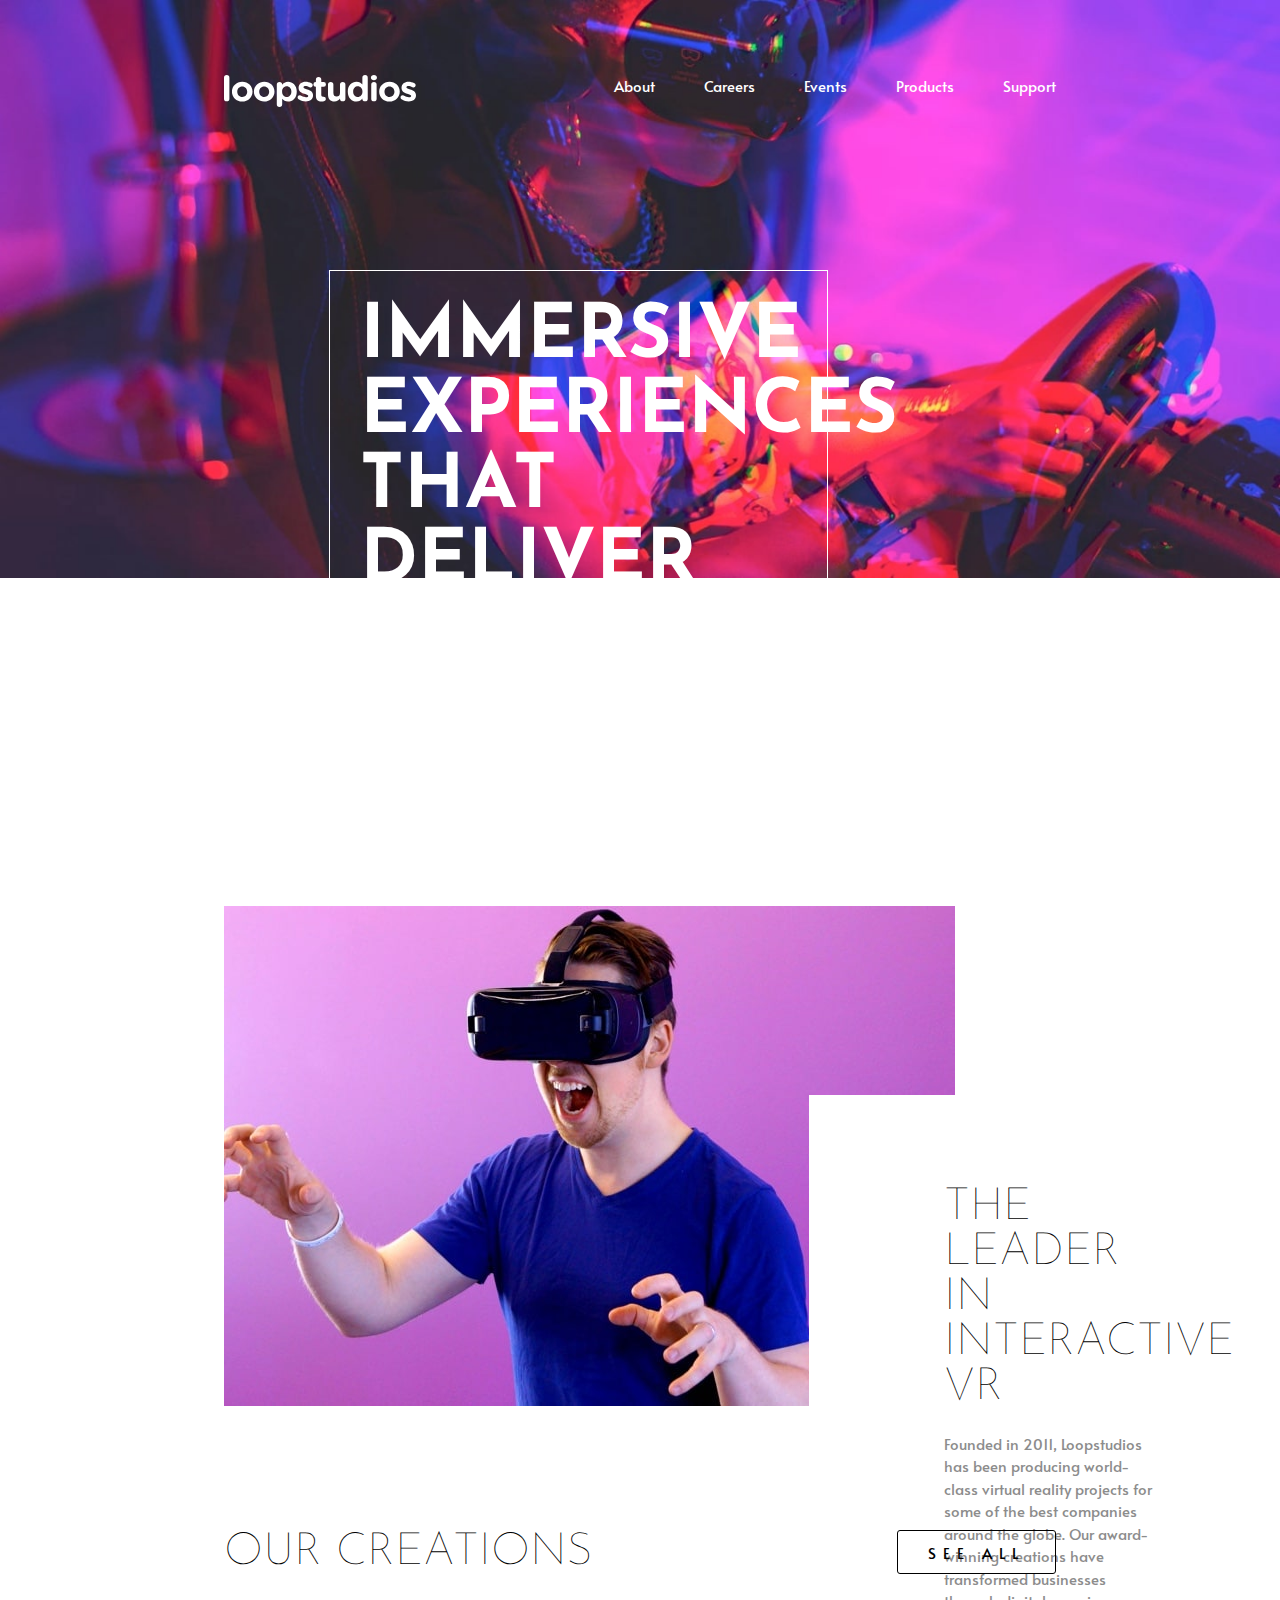
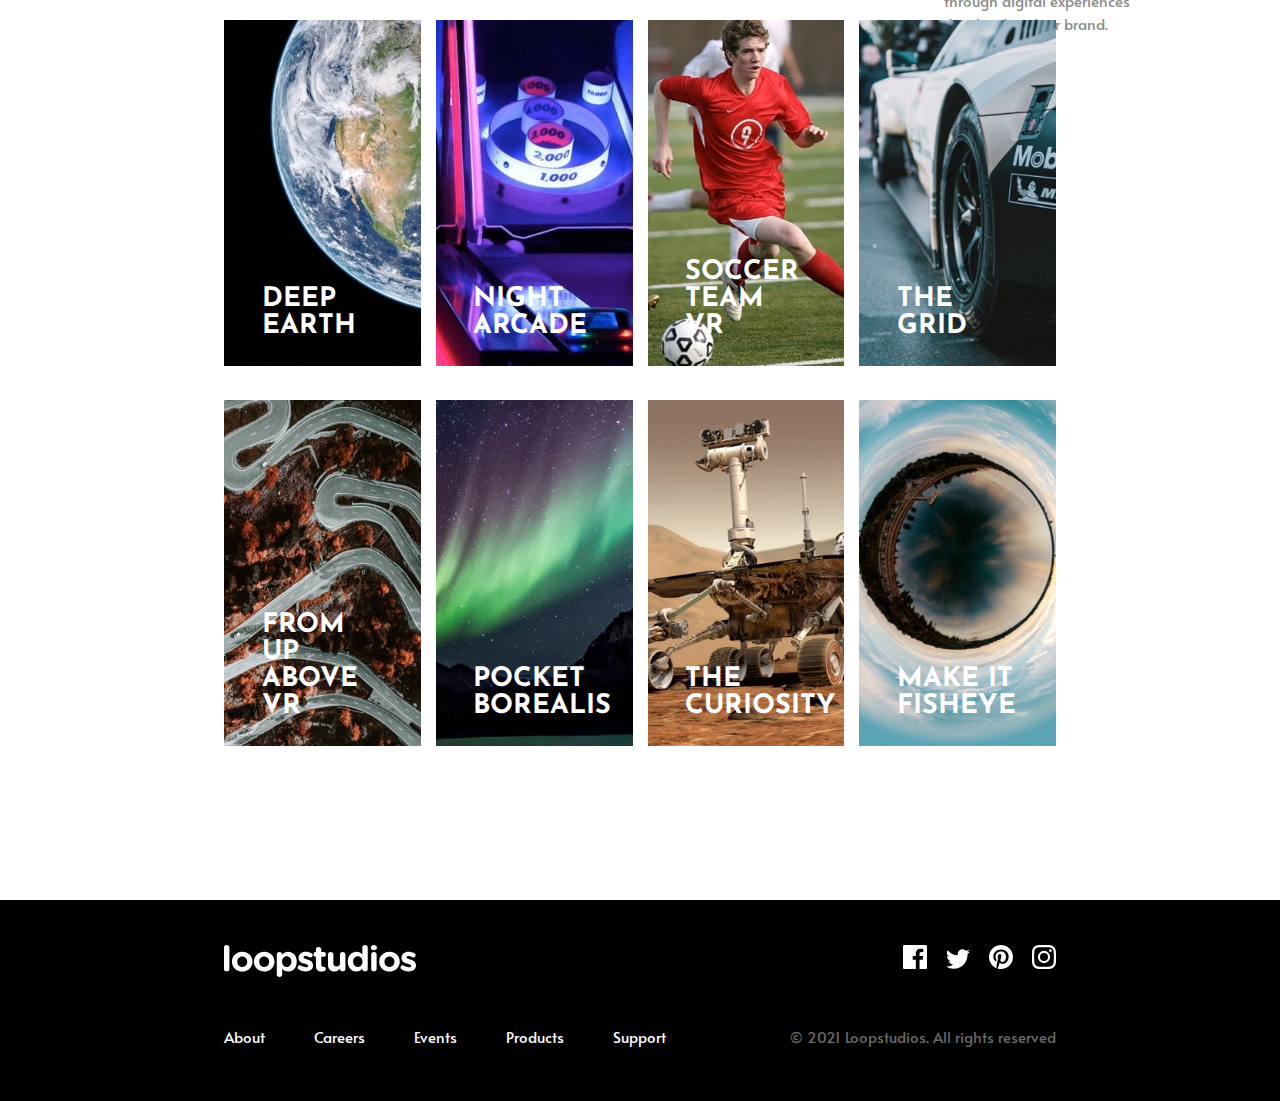
==== commit 666247f7: "Add files via upload" ====
--- a/index.html
+++ b/index.html
@@ -17,6 +17,19 @@
 
 </head>
 <body>
+    <aside class="sidebar">
+      <header class="sidebar__header">
+        <img src="images/logo.svg" alt="Logo">
+        <button class="closeBtn"></button>
+      </header>
+      <ul class="side__list">
+        <li class="side__item"><a href="#" class="side__link">About</a></li>
+        <li class="side__item"><a href="#" class="side__link">Careers</a></li>
+        <li class="side__item"><a href="#" class="side__link">Events</a></li>
+        <li class="side__item"><a href="#" class="side__link">Products</a></li>
+        <li class="side__item"><a href="#" class="side__link">Support</a></li>
+      </ul>
+    </aside>
   <header class="header">
     <picture>
       <source srcset="images/mobile/image-hero.jpg"  media="(max-width:480px)">
@@ -51,7 +64,6 @@
       <h1>Immersive experiences that deliver</h1>
     </div>
   </header>
-  
   <main class="main">
     <div class="virtual">
       <picture>
@@ -75,7 +87,7 @@
     <div class="container">
       <div class="item">
         <picture>
-          <source srcset="images/mobile/image-deep-earth.jpg"  media="(max-width:480px)">
+          <source srcset="images/mobile/image-deep-earth.jpg"  media="(max-width:480px">
           <img src="images/desktop/image-deep-earth.jpg" alt="image-deep-earth">
         </picture>
         <a class="caption" href="#">Deep earth</a>
@@ -162,47 +174,6 @@
       </div>
     </div>
   </footer>
-
-
-
-
-<!--  About
-Careers
-Events
-Products
-Support
-
-Immersive experiences that deliver
-
-The leader in interactive VR
-
-Founded in 2011, Loopstudios has been producing world-class virtual reality 
-projects for some of the best companies around the globe. Our award-winning 
-creations have transformed businesses through digital experiences that bind 
-to their brand.
-
-Our creations
-
-See all
-
-Deep earth
-Night arcade
-Soccer team VR
-The grid
-From up above VR
-Pocket borealis
-The curiosity
-Make it fisheye
-
-About
-Careers
-Events
-Products
-Support
-
-© 2021 Loopstudios. All rights reserved.--->
-
-
-
+  <script src="loop.js"></script>
 </body>
 </html>
--- a/css/style.css
+++ b/css/style.css
@@ -53,6 +53,30 @@
   a.btn:hover, a.btn:active {
     background-color: var(--black);
     color: var(--white); }
+
+.closeBtn {
+  position: relative;
+  top: 1rem;
+  left: 9rem; }
+  .closeBtn {
+    background-color: transparent;
+    border: none; }
+  .closeBtn::before, .closeBtn::after {
+    display: inline-block;
+    width: 1.8rem;
+    height: 2px;
+    background-color: var(--white);
+    cursor: pointer; }
+  .closeBtn::before {
+    content: "";
+    position: absolute;
+    top: 0;
+    transform: rotate(135deg); }
+  .closeBtn::after {
+    content: "";
+    position: absolute;
+    top: 0;
+    transform: rotate(-135deg); }
 
 .list--item {
   display: inline-block; }
@@ -79,7 +103,20 @@
     animation: pulse 1.5s infinite ease-in-out; }
 
 .burger {
-  display: none; }
+  display: none;
+  /*    &__checkbox:checked ~ &__nav &__list {
+        display: inline-flex;
+
+        
+    }
+
+
+    &__checkbox:checked ~ &__nav {
+        transform: translate(-122%,);
+        
+    }
+
+    */ }
   @media only screen and (min-device-width: 320px) and (max-device-width: 480px) {
     .burger {
       display: block;
@@ -125,10 +162,45 @@
     .burger__link:hover, .burger__link:active {
       color: var(--white);
       text-decoration: none; }
-  .burger__checkbox:checked ~ .burger__nav .burger__list {
-    display: inline-flex; }
-  .burger__checkbox:checked ~ .burger__nav {
-    transform: translate(-129%); }
+
+.sidebar {
+  display: none; }
+  @media screen and (max-device-width: 480px) {
+    .sidebar {
+      display: initial;
+      position: fixed;
+      background-color: var(--black);
+      height: 100vh;
+      width: 100vh;
+      z-index: 1000;
+      padding-top: 5rem;
+      padding-left: 2rem;
+      transform: translate(-100%);
+      transition: all 0.4s cubic-bezier(0.785, 0.135, 0.15, 0.86); } }
+  .sidebar__header {
+    display: flex; }
+
+.show-sidebar {
+  transform: translate(0%); }
+
+.side__list {
+  margin-top: 10rem; }
+
+.side__item {
+  text-transform: uppercase;
+  font-size: 1.9rem;
+  font-weight: lighter;
+  font-family: 'Josefin Sans', sans-serif; }
+  .side__item:not(:last-child) {
+    margin-bottom: 2rem; }
+
+.side__link:link, .side__link:visited {
+  text-decoration: none;
+  color: var(--white); }
+
+.side__link:hover, .side__link:after {
+  text-decoration: none;
+  color: var(--white); }
 
 .creations {
   position: relative;
@@ -155,7 +227,8 @@
         text-align: center; } }
 
 .footer {
-  background-color: var(--black); }
+  background-color: var(--black);
+  padding-bottom: 2rem; }
   @media screen and (max-device-width: 480px) {
     .footer {
       text-align: center;
@@ -172,8 +245,21 @@
     @media screen and (max-device-width: 480px) {
       .footer__two {
         padding-top: 0; } }
+  .footer__list {
+    float: left; }
+    @media screen and (max-device-width: 480px) {
+      .footer__list {
+        float: none; } }
   .footer__list--item {
-    margin-bottom: 1rem; }
+    margin-bottom: 1rem;
+    display: inline-block; }
+    .footer__list--item:not(:last-child) {
+      margin-right: 3rem; }
+    @media screen and (max-device-width: 480px) {
+      .footer__list--item {
+        display: block; }
+        .footer__list--item:not(:last-child) {
+          margin-right: 0; } }
   .footer__objects {
     float: right; }
     @media screen and (max-device-width: 480px) {
@@ -291,7 +377,8 @@
   margin: 14rem auto 10rem; }
   @media screen and (max-device-width: 480px) {
     .main {
-      width: 80%; } }
+      width: 80%;
+      padding-bottom: 2rem; } }
 
 .virtual {
   position: relative; }
